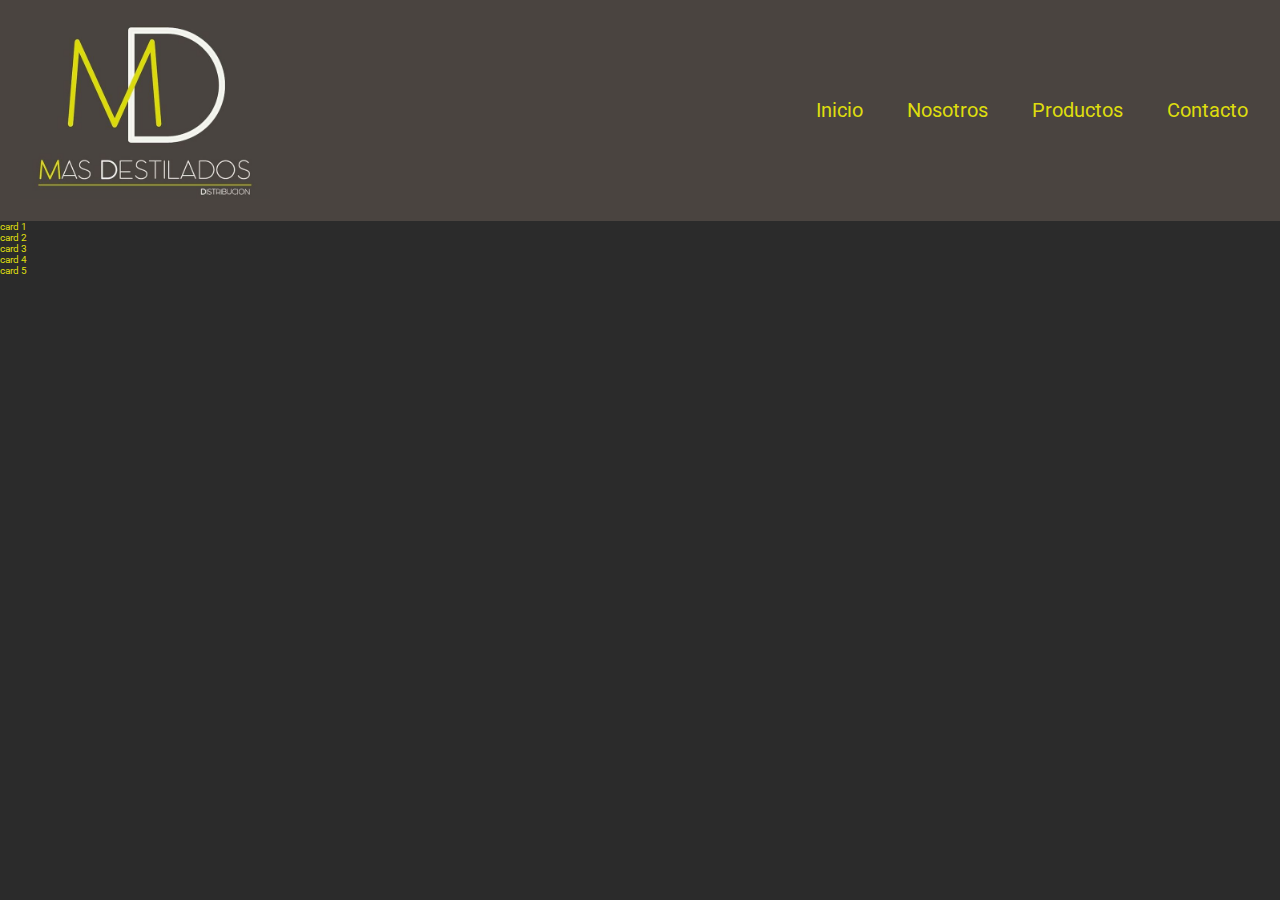
==== html/Productos.html @ 66b6fea4 "creada la estructura basica para las cards en productos.html" ====
<!DOCTYPE html>
<html lang="es">
<head>
    <meta charset="UTF-8">
    <meta http-equiv="X-UA-Compatible" content="IE=edge">
    <meta name="viewport" content="width=device-width, initial-scale=1.0">
    <link rel="shortcut icon" href="../assets/icons/favicon.png" type="image/x-icon">
    <link rel="stylesheet" href="../css/style.css">
    <link rel="stylesheet" href="../css/media-style.css">
    <title>Mas Destilados</title>
</head>
<body>
    <header class="cabecera"> 
        <nav class="navbar"> 
            <picture class="navbar__logo"> 
                <a href="index.html">
                    <img src="../assets/img/logo-pequeño.png" alt="Logo">
                </a>
            </picture>
            <ul class="navbar__menu">
                <li class="navbar__menu__item">
                    <a class="menu__item__link" href="../index.html">Inicio</a>
                </li>
                <li class="navbar__menu__item">
                    <a class="menu__item__link" href="../html/nosotros.html">Nosotros</a>
                </li>
                <li class="navbar__menu__item">
                    <a class="menu__item__link" href="../html/productos.html">Productos</a>
                    <!-- 
                    <ul class="navbar__menu">
                        <li class="navbar__menu__item">
                            <a class="menu__item__link" href="">Cervezas</a>
                        </li>
                        <li class="navbar__menu__item">
                            <a class="menu__item__link" href="">Vinos</a>
                        </li>
                        <li class="navbar__menu__item">
                            <a class="menu__item__link" href="">Whiskys</a>
                        </li>
                    </ul>
                    -->
                </li>
                <li class="navbar__menu__item">
                    <a class="menu__item__link" href="../html/contacto.html">Contacto</a>
                </li>
            </ul>

        </nav>

    </header>

    <main>
        <section>card 1</section>
        <section>card 2</section>
        <section>card 3</section>
        <section>card 4</section>
        <section>card 5</section>
    </main>
    
</body>
</html>
---- css/style.css ----
/* Fuente para usar */
@import url('https://fonts.googleapis.com/css2?family=Roboto:wght@500&display=swap');
/* Normalización */
* {
    margin: 0;
    padding: 0;
    box-sizing: border-box;
    font-family: 'Roboto', sans-serif; /* Esta es una opción de fuente */
}

:root{
    /*
        declaracion de variables para colores principales del theme.
        se declaran utilizando --var = valor_a_asignar; valor a asignar puede ser un valor de cualquier propiedad de css
        por ejemplo: 15px; red; inherit, etc. No puede contener propiedades de css como color, o margin. 
    */
    /* variable de color principal */
    --color-principal: #DEDD0E;
    /* variables para colores neutros */
    --color-contraste-dark: #4a4440;
    --color-contraste-dark-alt: #2b2b2b;
    --color-contraste-light: #F1F2ED;
}

ul {
   list-style-type: none; 
}
a {
    text-decoration: none;
}
/* Estilo */
.cabecera {
    background-color: var(--color-contraste-dark);
}

html {
    font-family: 'Roboto', sans-serif;
    font-size: 62.5%;
}

body {
    color: var(--color-principal);
    background-color: var(--color-contraste-dark-alt);
}

img {
    width: 100%;
}

a {
    color: inherit;
    text-decoration: none;
}

/* HEADER */

header {
    padding: 2rem;
}

.navbar {
    display: flex;
    justify-content: space-between;
    align-items: center;
}

.navbar .navbar__logo {
    max-width: 250px;
    min-width: 190px;
}

.navbar .navbar__menu {
    display: flex;
    gap: 2rem;
}

.navbar .navbar__menu .menu__item__link {
    font-size: 2em;
    padding: 1.2rem;
}

.navbar__menu .navbar__menu__item:hover .menu__item__link {
    background-color: var(--color-contraste-dark-alt);
}
---- css/media-style.css ----
/* BP -> computadoras */
@media(max-width: 960px){
    
}
/* BP -> dispositivos moviles y tablets landscape  */
@media (max-width: 768px) {
    .navbar {
       flex-direction: column;
       gap: 2rem;
    }
}
/* BP -> dispositivos moviles y tablets portrait */
@media (max-width: 468px) { 
    .navbar .navbar__menu {
        flex-direction: column;
        text-align: center;
    }
}
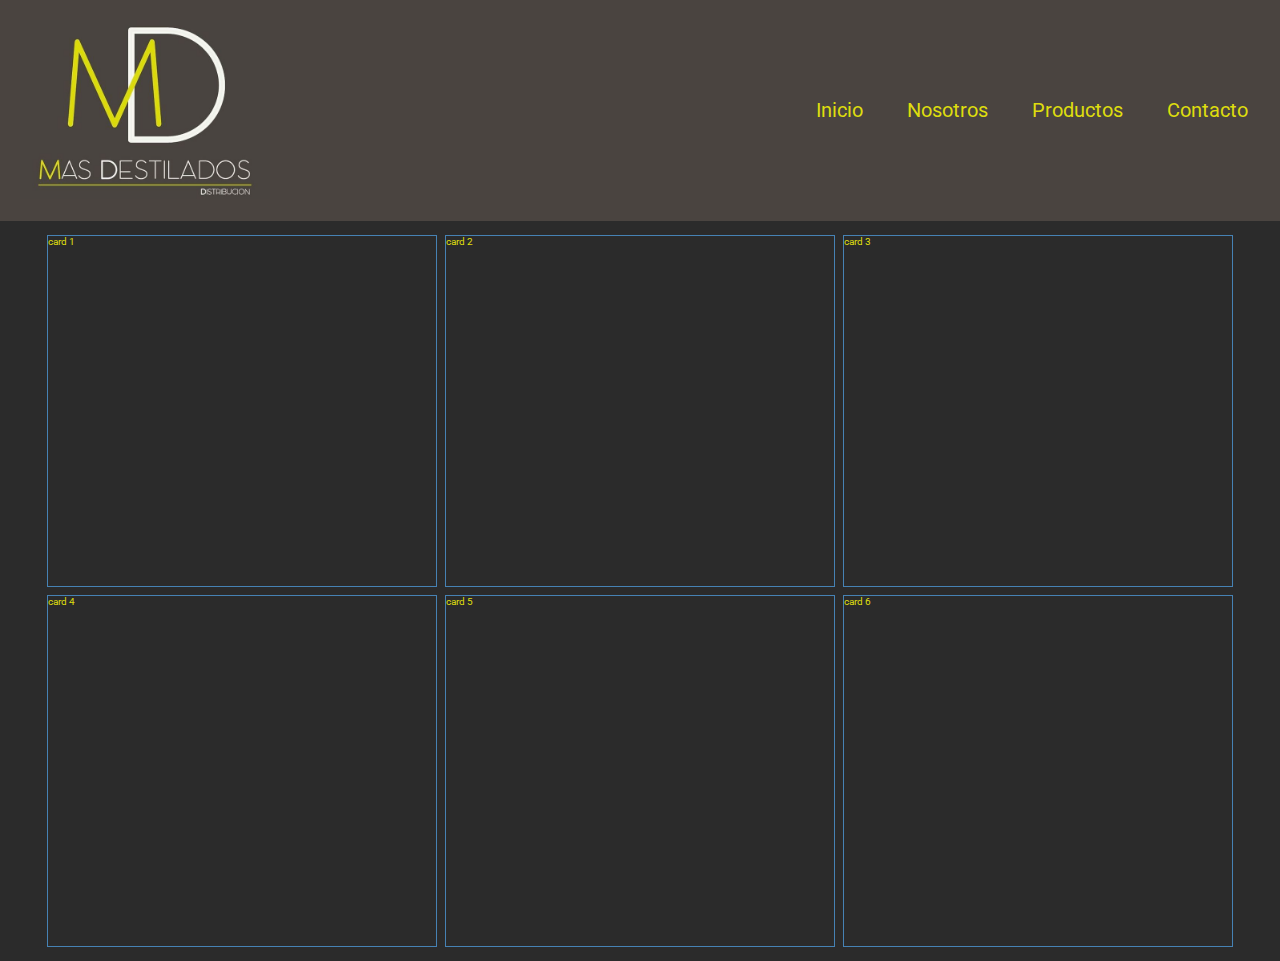
==== commit 5e36ffc1: "Creado el diseño responsive: 3/2/1 columnas para productos.html" ====
--- a/html/Productos.html
+++ b/html/Productos.html
@@ -49,13 +49,13 @@
 
     </header>
 
-    <main>
-        <section>card 1</section>
-        <section>card 2</section>
-        <section>card 3</section>
-        <section>card 4</section>
-        <section>card 5</section>
+    <main class="product-container">
+        <article class="product-container__item">card 1</article>
+        <article class="product-container__item">card 2</article>
+        <article class="product-container__item">card 3</article>
+        <article class="product-container__item">card 4</article>
+        <article class="product-container__item">card 5</article>
+        <article class="product-container__item">card 6</article>
     </main>
-    
 </body>
 </html>--- a/css/style.css
+++ b/css/style.css
@@ -81,4 +81,23 @@
 
 .navbar__menu .navbar__menu__item:hover .menu__item__link {
     background-color: var(--color-contraste-dark-alt);
-}+}
+
+/************************-[ESTILOS PARA CARDS EN PRODUCTOS.HTML]-************************/
+
+.product-container{
+    display: flex;
+    flex-flow: row wrap;
+    justify-content: center;
+    max-width: 1200px;
+    margin: 15px auto;
+    gap: 10px;
+}
+
+.product-container__item{
+    min-height: 350px;
+    outline: 1px solid steelblue;
+    flex: 0 0 32.3333333333%;
+}
+
+/****************************************************************************************/--- a/css/media-style.css
+++ b/css/media-style.css
@@ -1,12 +1,12 @@
-/* BP -> computadoras */
-@media(max-width: 960px){
-    
-}
 /* BP -> dispositivos moviles y tablets landscape  */
 @media (max-width: 768px) {
     .navbar {
        flex-direction: column;
        gap: 2rem;
+    }
+
+    .product-container__item{
+        flex: 0 0 48%
     }
 }
 /* BP -> dispositivos moviles y tablets portrait */
@@ -15,4 +15,8 @@
         flex-direction: column;
         text-align: center;
     }
+
+    .product-container__item{
+        flex: 0 0 98%
+    }
 }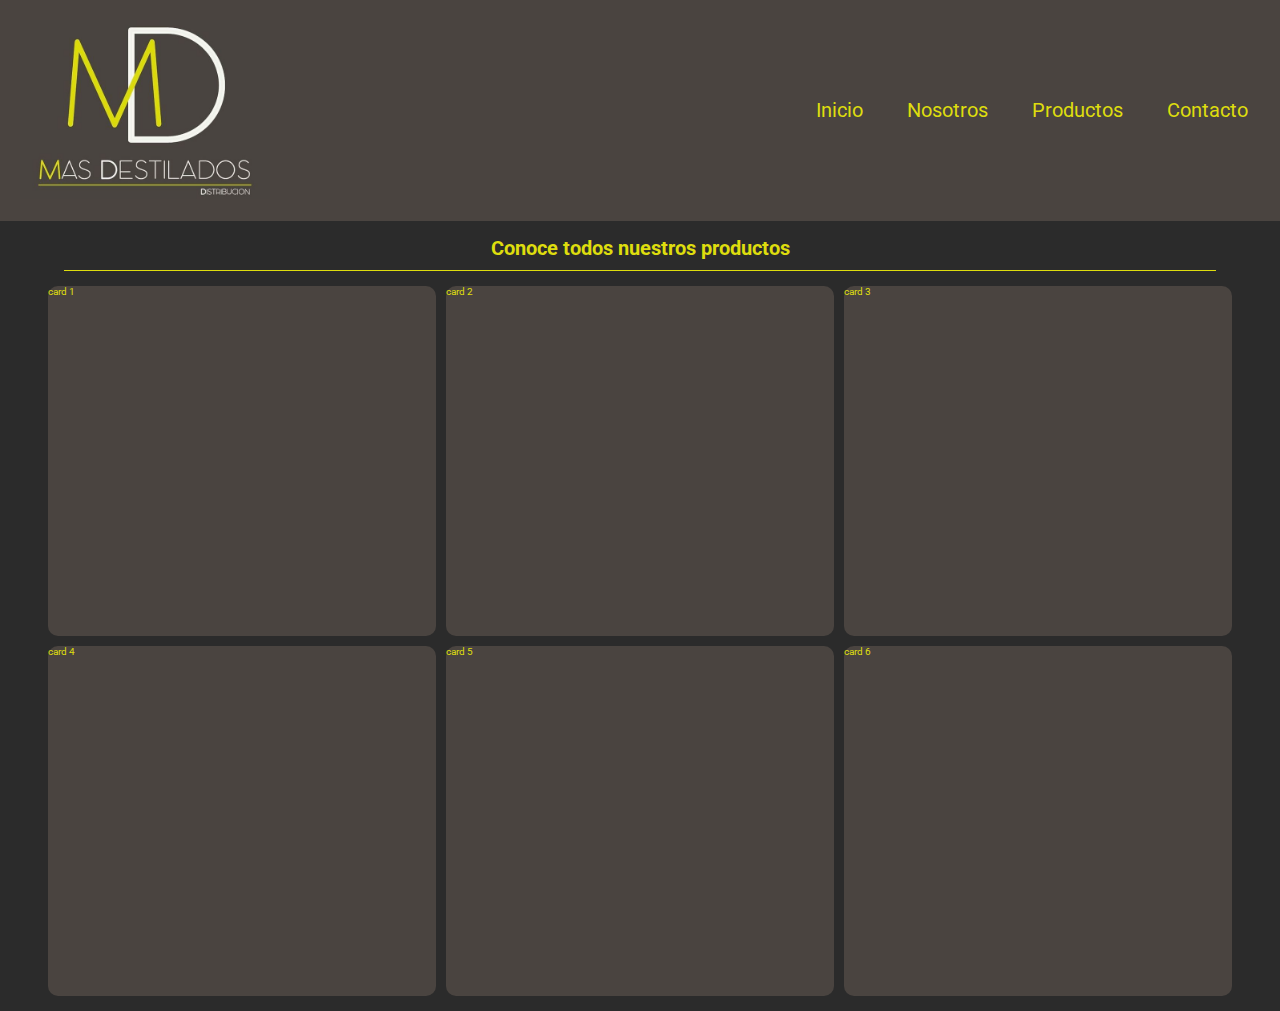
==== commit f9157b23: "agregado titulo de pagina productos. creado el estilo basico de las cards" ====
--- a/html/Productos.html
+++ b/html/Productos.html
@@ -49,13 +49,16 @@
 
     </header>
 
-    <main class="product-container">
-        <article class="product-container__item">card 1</article>
-        <article class="product-container__item">card 2</article>
-        <article class="product-container__item">card 3</article>
-        <article class="product-container__item">card 4</article>
-        <article class="product-container__item">card 5</article>
-        <article class="product-container__item">card 6</article>
+    <main>
+        <h2 class="products-title">Conoce todos nuestros productos</h2>
+        <section class="product-container">
+            <article class="product-container__item">card 1</article>
+            <article class="product-container__item">card 2</article>
+            <article class="product-container__item">card 3</article>
+            <article class="product-container__item">card 4</article>
+            <article class="product-container__item">card 5</article>
+            <article class="product-container__item">card 6</article>
+        </section>
     </main>
 </body>
 </html>--- a/css/style.css
+++ b/css/style.css
@@ -85,6 +85,16 @@
 
 /************************-[ESTILOS PARA CARDS EN PRODUCTOS.HTML]-************************/
 
+.products-title{
+    margin: 1.5rem auto;
+    text-align: center;
+    padding-bottom: 10px;
+    border-bottom: 1px solid var(--color-principal);
+    max-width: 90%;
+    font-size: 2em;
+    color: var(--color-principal);
+}
+
 .product-container{
     display: flex;
     flex-flow: row wrap;
@@ -96,8 +106,10 @@
 
 .product-container__item{
     min-height: 350px;
-    outline: 1px solid steelblue;
+    /* outline: 1px solid var(--color-principal); */
+    border-radius: 10px;
     flex: 0 0 32.3333333333%;
+    background-color: var(--color-contraste-dark);
 }
 
 /****************************************************************************************/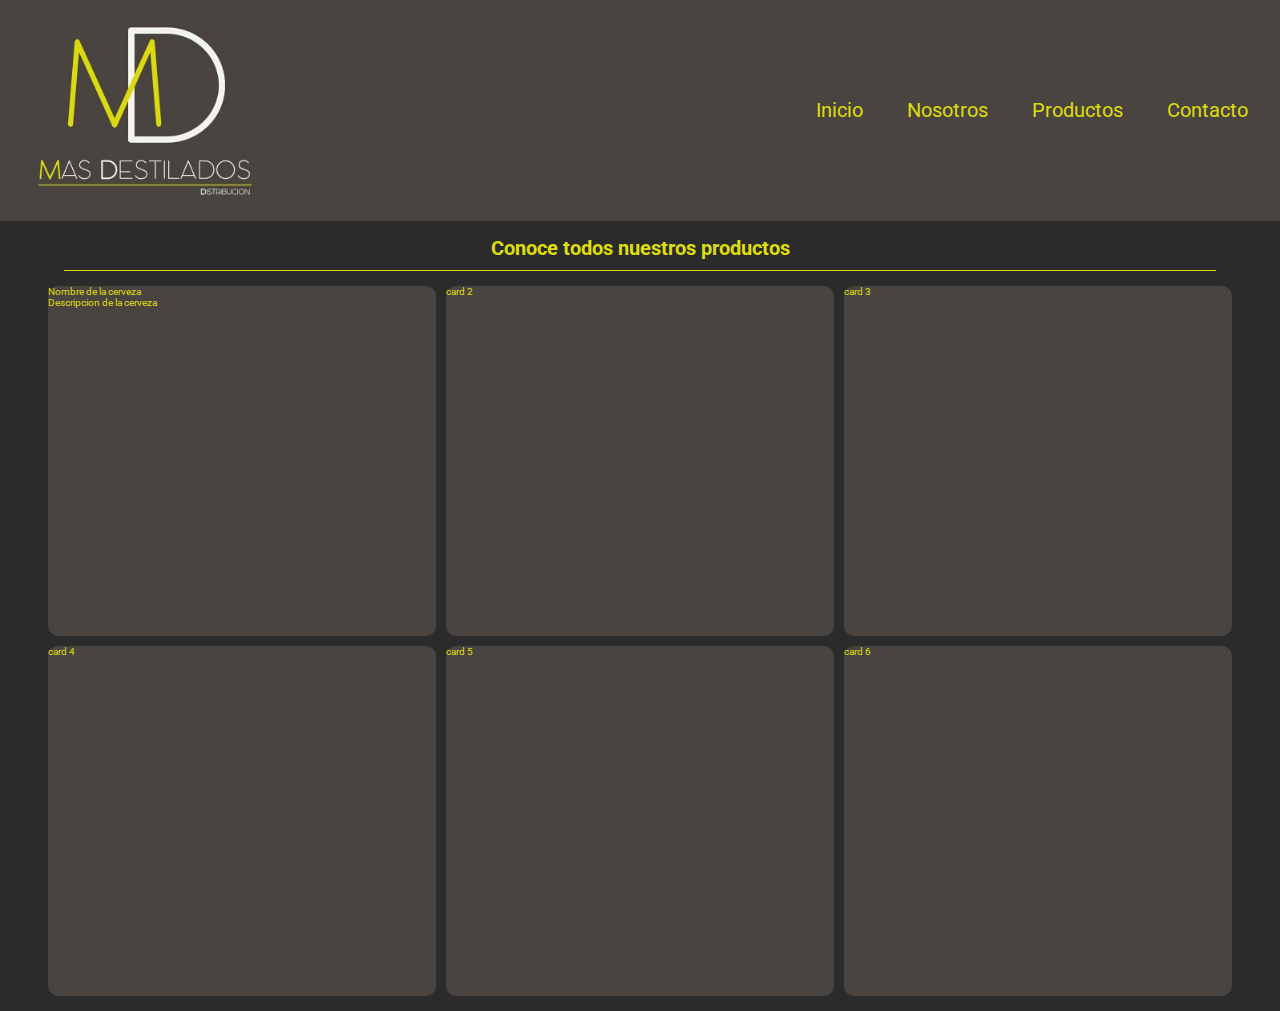
==== commit be83a2fe: "creada estructura para las cards" ====
--- a/html/Productos.html
+++ b/html/Productos.html
@@ -52,7 +52,15 @@
     <main>
         <h2 class="products-title">Conoce todos nuestros productos</h2>
         <section class="product-container">
-            <article class="product-container__item">card 1</article>
+            <article class="product-container__item card">
+                <div class="card__hero-texts">
+                    <p class="card__category"></p>
+                    <div class="card__descriptions">
+                        <p class="card__title">Nombre de la cerveza</p>
+                        <p class="card__description">Descripcion de la cerveza</p>
+                    </div>
+                </div>
+            </article>
             <article class="product-container__item">card 2</article>
             <article class="product-container__item">card 3</article>
             <article class="product-container__item">card 4</article>
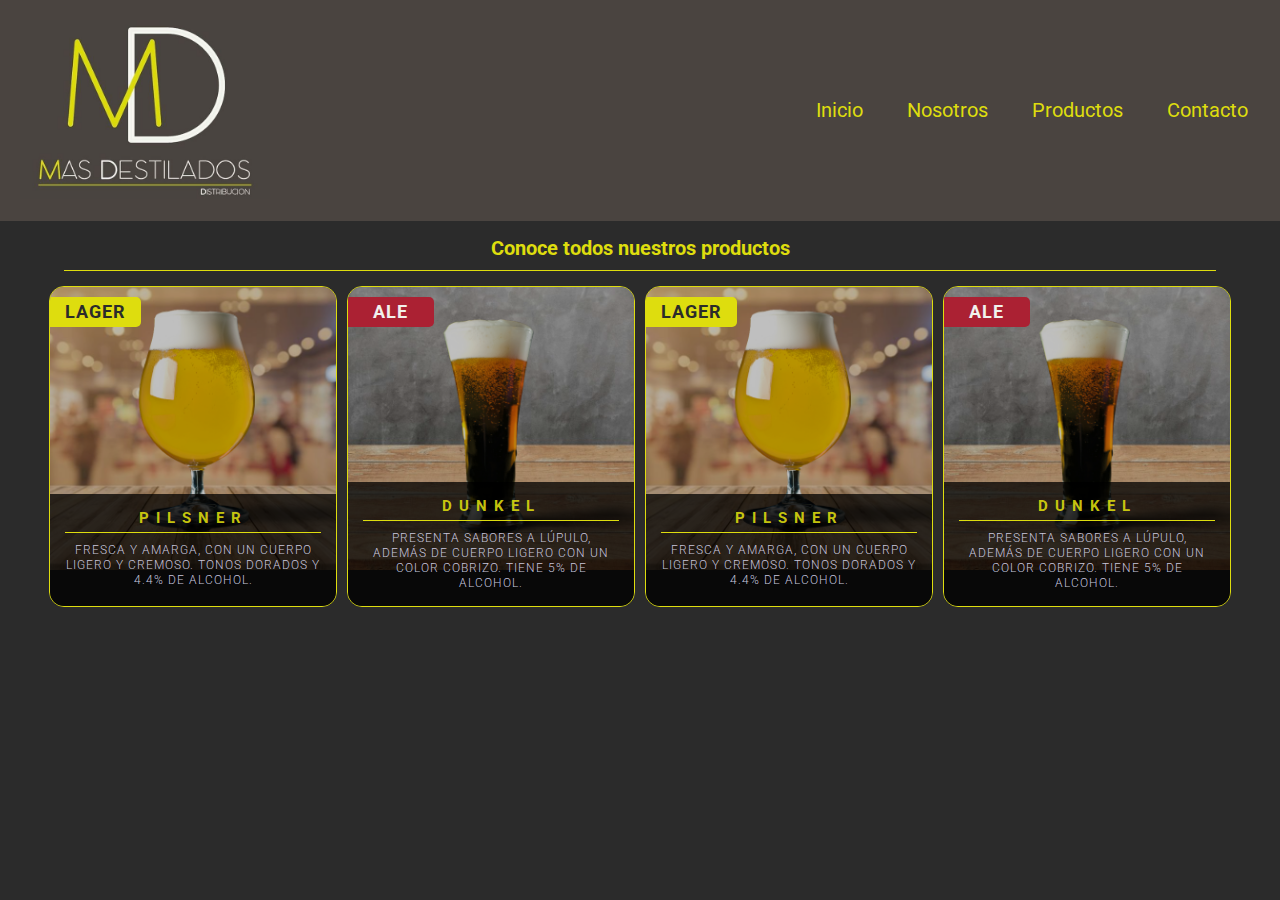
==== commit f00c9361: "creada la card" ====
--- a/html/Productos.html
+++ b/html/Productos.html
@@ -53,19 +53,45 @@
         <h2 class="products-title">Conoce todos nuestros productos</h2>
         <section class="product-container">
             <article class="product-container__item card">
-                <div class="card__hero-texts">
-                    <p class="card__category"></p>
-                    <div class="card__descriptions">
-                        <p class="card__title">Nombre de la cerveza</p>
-                        <p class="card__description">Descripcion de la cerveza</p>
+                <img class="card__image" src="../assets/img/beers/wooden-table-designify.png" alt="">
+                <div class="card__texts">
+                    <h2 class="card__category card__category--lager">lager</h2>
+                    <div class="card__text--principal">
+                        <h1 class="card__title">pilsner</h1>
+                        <p class="description">fresca y amarga, con un cuerpo ligero y cremoso. Tonos dorados y 4.4% de alcohol.</p>
                     </div>
                 </div>
             </article>
-            <article class="product-container__item">card 2</article>
-            <article class="product-container__item">card 3</article>
-            <article class="product-container__item">card 4</article>
-            <article class="product-container__item">card 5</article>
-            <article class="product-container__item">card 6</article>
+            <article class="product-container__item card">
+                <img class="card__image" src="../assets/img/beers/dunkel.png" alt="">
+                <div class="card__texts">
+                    <h2 class="card__category card__category--ale">ale</h2>
+                    <div class="card__text--principal">
+                        <h1 class="card__title">dunkel</h1>
+                        <p class="description">presenta sabores a lúpulo, además de cuerpo ligero con un color cobrizo. Tiene 5% de alcohol.</p>
+                    </div>
+                </div>
+            </article>
+            <article class="product-container__item card">
+                <img class="card__image" src="../assets/img/beers/wooden-table-designify.png" alt="">
+                <div class="card__texts">
+                    <h2 class="card__category card__category--lager">lager</h2>
+                    <div class="card__text--principal">
+                        <h1 class="card__title">pilsner</h1>
+                        <p class="description">fresca y amarga, con un cuerpo ligero y cremoso. Tonos dorados y 4.4% de alcohol.</p>
+                    </div>
+                </div>
+            </article>
+            <article class="product-container__item card">
+                <img class="card__image" src="../assets/img/beers/dunkel.png" alt="">
+                <div class="card__texts">
+                    <h2 class="card__category card__category--ale">ale</h2>
+                    <div class="card__text--principal">
+                        <h1 class="card__title">dunkel</h1>
+                        <p class="description">presenta sabores a lúpulo, además de cuerpo ligero con un color cobrizo. Tiene 5% de alcohol.</p>
+                    </div>
+                </div>
+            </article>
         </section>
     </main>
 </body>
--- a/css/style.css
+++ b/css/style.css
@@ -20,6 +20,8 @@
     --color-contraste-dark: #4a4440;
     --color-contraste-dark-alt: #2b2b2b;
     --color-contraste-light: #F1F2ED;
+    /* variables para colores secundarios */
+    --color-secondary-red: #AB2133;
 }
 
 ul {
@@ -101,15 +103,105 @@
     justify-content: center;
     max-width: 1200px;
     margin: 15px auto;
-    gap: 10px;
+    gap: 10px 10px;
 }
 
 .product-container__item{
-    min-height: 350px;
-    /* outline: 1px solid var(--color-principal); */
-    border-radius: 10px;
-    flex: 0 0 32.3333333333%;
-    background-color: var(--color-contraste-dark);
+    min-height: 300px;
+    flex: 0 0 24%;
+    
+    border-radius: 15px;
+}
+
+.card{
+    position: relative;
+    border: 1px solid var(--color-principal);
+    display: flex;
+    justify-content: center;
+    overflow: hidden;
+    padding-bottom: 5px;
+}
+
+.card:hover{
+    cursor: pointer;
+}
+.card:hover .card__image{
+    transform: scale(1.25);
+    transition: 1s;
+}
+.card:hover .card__text--principal{
+    box-shadow: 0 -1px 5px 0 white;
+}
+
+
+.card__image{
+    position: relative;
+    top: 0;
+    width: 110%;
+    height: 90%;
+    transition: 1s;
+}
+
+.card__texts{
+    position: absolute;
+    display: flex;
+    flex-flow: column wrap;
+    justify-content: space-between;
+    height: 100%;
+    top: 0px;
+    background-color: rgba(0,0,0,0.25);
+}
+
+.card__text--principal{
+    background-color: rgba(0,0,0,0.75);
+    padding: 5px 15px;
+    font-size: 1.05rem;
+    font-weight: 300;
+    text-transform: uppercase;
+    min-height: 35%;
+}
+
+.card__title{
+    margin-top: 10px;
+    margin-bottom: 10px;
+    padding-bottom: 5px;
+    border-bottom: 1px solid #DEDD0E;
+    color: rgba(222, 221, 14, 0.9);
+    text-transform: uppercase;
+    font-size: 1.5rem;
+    letter-spacing: 0.7rem;
+    text-align: center;
+}
+
+.card__category{
+    margin-top: 10px;
+    width: fit-content;
+    min-width: 30%;
+    margin: 10px 0;
+    padding: 5px 15px;
+    border-radius: 0 5px 5px 0;
+    font-size: 1.75rem;
+    text-align: center;
+    text-transform: uppercase;
+    letter-spacing: 0.1rem;
+}
+
+.card__category--ale{
+   background-color: var(--color-secondary-red);
+   color: var(--color-contraste-light);
+}
+.card__category--lager{
+   background-color: #DEDD0E;
+   color: var(--color-contraste-dark-alt);
+}
+
+.card__texts p{
+    margin: 10px auto;
+    color: rgba(222, 221, 243, 0.9);
+    text-align: center;
+    font-size: 1.15rem;
+    line-height: 1.5rem;
+    letter-spacing: 0.1rem;
 }
 
 /****************************************************************************************/--- a/css/media-style.css
+++ b/css/media-style.css
@@ -1,3 +1,10 @@
+/* BP -> monitores pequeños y laptops */
+@media (max-width: 960px){
+    .card__image{
+        height: 80%;
+    }
+}
+
 /* BP -> dispositivos moviles y tablets landscape  */
 @media (max-width: 768px) {
     .navbar {
@@ -6,7 +13,11 @@
     }
 
     .product-container__item{
-        flex: 0 0 48%
+        flex: 0 0 45%
+    }
+
+    .card__image{
+        height: 80%;
     }
 }
 /* BP -> dispositivos moviles y tablets portrait */
@@ -17,6 +28,10 @@
     }
 
     .product-container__item{
-        flex: 0 0 98%
+        flex: 0 0 90%
+    }
+
+    .card__image{
+        height: 80%;
     }
 }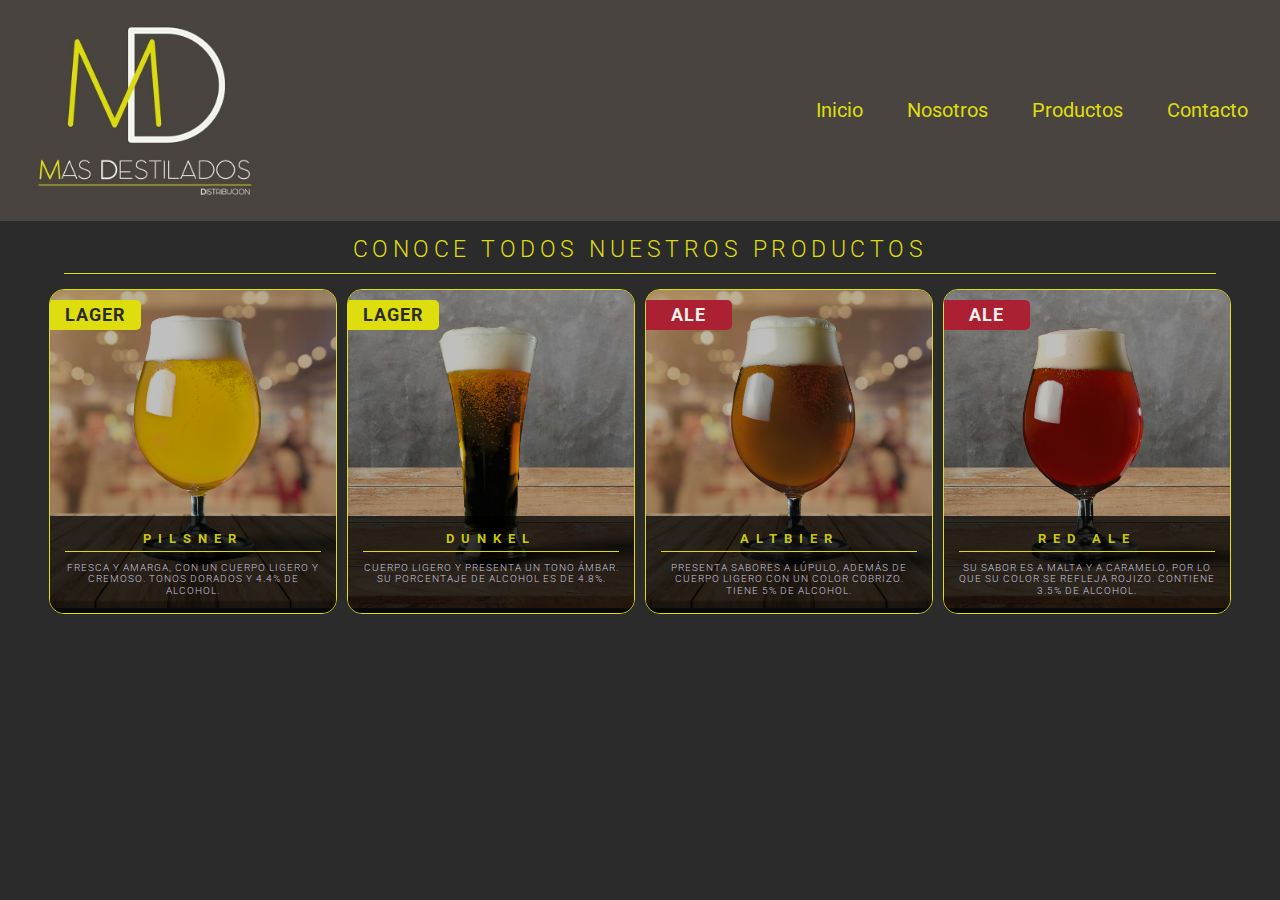
==== commit 2d754c7f: "corregido problemas con el diseño responsive" ====
--- a/html/Productos.html
+++ b/html/Productos.html
@@ -53,7 +53,7 @@
         <h2 class="products-title">Conoce todos nuestros productos</h2>
         <section class="product-container">
             <article class="product-container__item card">
-                <img class="card__image" src="../assets/img/beers/wooden-table-designify.png" alt="">
+                <img class="card__image" src="../assets/img/beers/pilsner.png" alt="">
                 <div class="card__texts">
                     <h2 class="card__category card__category--lager">lager</h2>
                     <div class="card__text--principal">
@@ -65,30 +65,30 @@
             <article class="product-container__item card">
                 <img class="card__image" src="../assets/img/beers/dunkel.png" alt="">
                 <div class="card__texts">
+                    <h2 class="card__category card__category--lager">lager</h2>
+                    <div class="card__text--principal">
+                        <h1 class="card__title">dunkel</h1>
+                        <p class="description">Cuerpo ligero y presenta un tono ámbar. Su porcentaje de alcohol es de 4.8%.</p>
+                    </div>
+                </div>
+            </article>
+            <article class="product-container__item card">
+                <img class="card__image" src="../assets/img/beers/altbier.png" alt="">
+                <div class="card__texts">
                     <h2 class="card__category card__category--ale">ale</h2>
                     <div class="card__text--principal">
-                        <h1 class="card__title">dunkel</h1>
+                        <h1 class="card__title">altbier</h1>
                         <p class="description">presenta sabores a lúpulo, además de cuerpo ligero con un color cobrizo. Tiene 5% de alcohol.</p>
                     </div>
                 </div>
             </article>
             <article class="product-container__item card">
-                <img class="card__image" src="../assets/img/beers/wooden-table-designify.png" alt="">
-                <div class="card__texts">
-                    <h2 class="card__category card__category--lager">lager</h2>
-                    <div class="card__text--principal">
-                        <h1 class="card__title">pilsner</h1>
-                        <p class="description">fresca y amarga, con un cuerpo ligero y cremoso. Tonos dorados y 4.4% de alcohol.</p>
-                    </div>
-                </div>
-            </article>
-            <article class="product-container__item card">
-                <img class="card__image" src="../assets/img/beers/dunkel.png" alt="">
+                <img class="card__image" src="../assets/img/beers/red-ale.png" alt="">
                 <div class="card__texts">
                     <h2 class="card__category card__category--ale">ale</h2>
                     <div class="card__text--principal">
-                        <h1 class="card__title">dunkel</h1>
-                        <p class="description">presenta sabores a lúpulo, además de cuerpo ligero con un color cobrizo. Tiene 5% de alcohol.</p>
+                        <h1 class="card__title">red ale</h1>
+                        <p class="description">su sabor es a malta y a caramelo, por lo que su color se refleja rojizo. Contiene 3.5% de alcohol.</p>
                     </div>
                 </div>
             </article>
--- a/css/style.css
+++ b/css/style.css
@@ -93,7 +93,10 @@
     padding-bottom: 10px;
     border-bottom: 1px solid var(--color-principal);
     max-width: 90%;
-    font-size: 2em;
+    font-size: 2.3em;
+    font-weight: 300;
+    letter-spacing: 0.45rem;
+    text-transform: uppercase;
     color: var(--color-principal);
 }
 
@@ -107,9 +110,8 @@
 }
 
 .product-container__item{
-    min-height: 300px;
     flex: 0 0 24%;
-    
+    min-height: 325px;
     border-radius: 15px;
 }
 
@@ -138,7 +140,7 @@
     position: relative;
     top: 0;
     width: 110%;
-    height: 90%;
+    /* height: 90%; */
     transition: 1s;
 }
 
@@ -158,7 +160,8 @@
     font-size: 1.05rem;
     font-weight: 300;
     text-transform: uppercase;
-    min-height: 35%;
+    min-height: 30%;
+    max-height: 30%;
 }
 
 .card__title{
@@ -168,7 +171,7 @@
     border-bottom: 1px solid #DEDD0E;
     color: rgba(222, 221, 14, 0.9);
     text-transform: uppercase;
-    font-size: 1.5rem;
+    font-size: 1.25rem;
     letter-spacing: 0.7rem;
     text-align: center;
 }
@@ -199,8 +202,8 @@
     margin: 10px auto;
     color: rgba(222, 221, 243, 0.9);
     text-align: center;
-    font-size: 1.15rem;
-    line-height: 1.5rem;
+    font-size: 1rem;
+    line-height: 1.15rem;
     letter-spacing: 0.1rem;
 }
 
--- a/css/media-style.css
+++ b/css/media-style.css
@@ -1,7 +1,7 @@
 /* BP -> monitores pequeños y laptops */
 @media (max-width: 960px){
     .card__image{
-        height: 80%;
+        height: 75%;
     }
 }
 
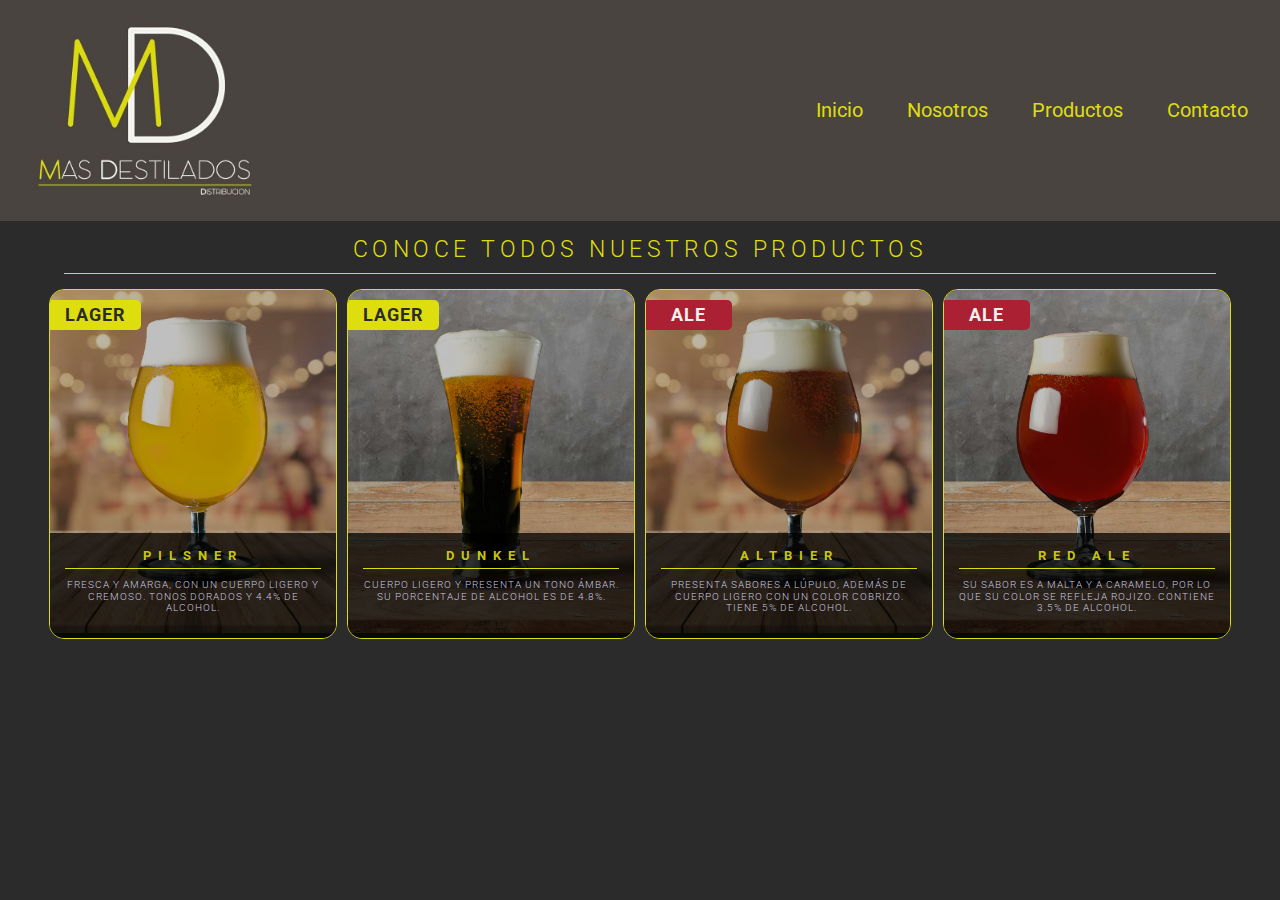
==== commit bd7a73a2: "Corregido el estiramiento de las imagenes al readaptarse a los bp" ====
--- a/html/Productos.html
+++ b/html/Productos.html
@@ -4,7 +4,7 @@
     <meta charset="UTF-8">
     <meta http-equiv="X-UA-Compatible" content="IE=edge">
     <meta name="viewport" content="width=device-width, initial-scale=1.0">
-    <link rel="shortcut icon" href="../assets/icons/favicon.png" type="image/x-icon">
+    <link rel="shortcut icon" href="../assets/favicon/favicon.png" type="image/x-icon">
     <link rel="stylesheet" href="../css/style.css">
     <link rel="stylesheet" href="../css/media-style.css">
     <title>Mas Destilados</title>
@@ -58,7 +58,7 @@
                     <h2 class="card__category card__category--lager">lager</h2>
                     <div class="card__text--principal">
                         <h1 class="card__title">pilsner</h1>
-                        <p class="description">fresca y amarga, con un cuerpo ligero y cremoso. Tonos dorados y 4.4% de alcohol.</p>
+                        <p class="card__description">fresca y amarga, con un cuerpo ligero y cremoso. Tonos dorados y 4.4% de alcohol.</p>
                     </div>
                 </div>
             </article>
@@ -68,7 +68,7 @@
                     <h2 class="card__category card__category--lager">lager</h2>
                     <div class="card__text--principal">
                         <h1 class="card__title">dunkel</h1>
-                        <p class="description">Cuerpo ligero y presenta un tono ámbar. Su porcentaje de alcohol es de 4.8%.</p>
+                        <p class="card__description">Cuerpo ligero y presenta un tono ámbar. Su porcentaje de alcohol es de 4.8%.</p>
                     </div>
                 </div>
             </article>
@@ -78,7 +78,7 @@
                     <h2 class="card__category card__category--ale">ale</h2>
                     <div class="card__text--principal">
                         <h1 class="card__title">altbier</h1>
-                        <p class="description">presenta sabores a lúpulo, además de cuerpo ligero con un color cobrizo. Tiene 5% de alcohol.</p>
+                        <p class="card__description">presenta sabores a lúpulo, además de cuerpo ligero con un color cobrizo. Tiene 5% de alcohol.</p>
                     </div>
                 </div>
             </article>
@@ -88,7 +88,7 @@
                     <h2 class="card__category card__category--ale">ale</h2>
                     <div class="card__text--principal">
                         <h1 class="card__title">red ale</h1>
-                        <p class="description">su sabor es a malta y a caramelo, por lo que su color se refleja rojizo. Contiene 3.5% de alcohol.</p>
+                        <p class="card__description">su sabor es a malta y a caramelo, por lo que su color se refleja rojizo. Contiene 3.5% de alcohol.</p>
                     </div>
                 </div>
             </article>
--- a/css/style.css
+++ b/css/style.css
@@ -139,8 +139,8 @@
 .card__image{
     position: relative;
     top: 0;
-    width: 110%;
-    /* height: 90%; */
+    width: 120%;
+    object-fit: cover;
     transition: 1s;
 }
 
@@ -198,7 +198,7 @@
    color: var(--color-contraste-dark-alt);
 }
 
-.card__texts p{
+.card__description{
     margin: 10px auto;
     color: rgba(222, 221, 243, 0.9);
     text-align: center;
--- a/css/media-style.css
+++ b/css/media-style.css
@@ -1,7 +1,7 @@
 /* BP -> monitores pequeños y laptops */
 @media (max-width: 960px){
-    .card__image{
-        height: 75%;
+    .card__description{
+        line-height: 1rem;
     }
 }
 
@@ -15,10 +15,6 @@
     .product-container__item{
         flex: 0 0 45%
     }
-
-    .card__image{
-        height: 80%;
-    }
 }
 /* BP -> dispositivos moviles y tablets portrait */
 @media (max-width: 468px) { 
@@ -30,8 +26,4 @@
     .product-container__item{
         flex: 0 0 90%
     }
-
-    .card__image{
-        height: 80%;
-    }
 }